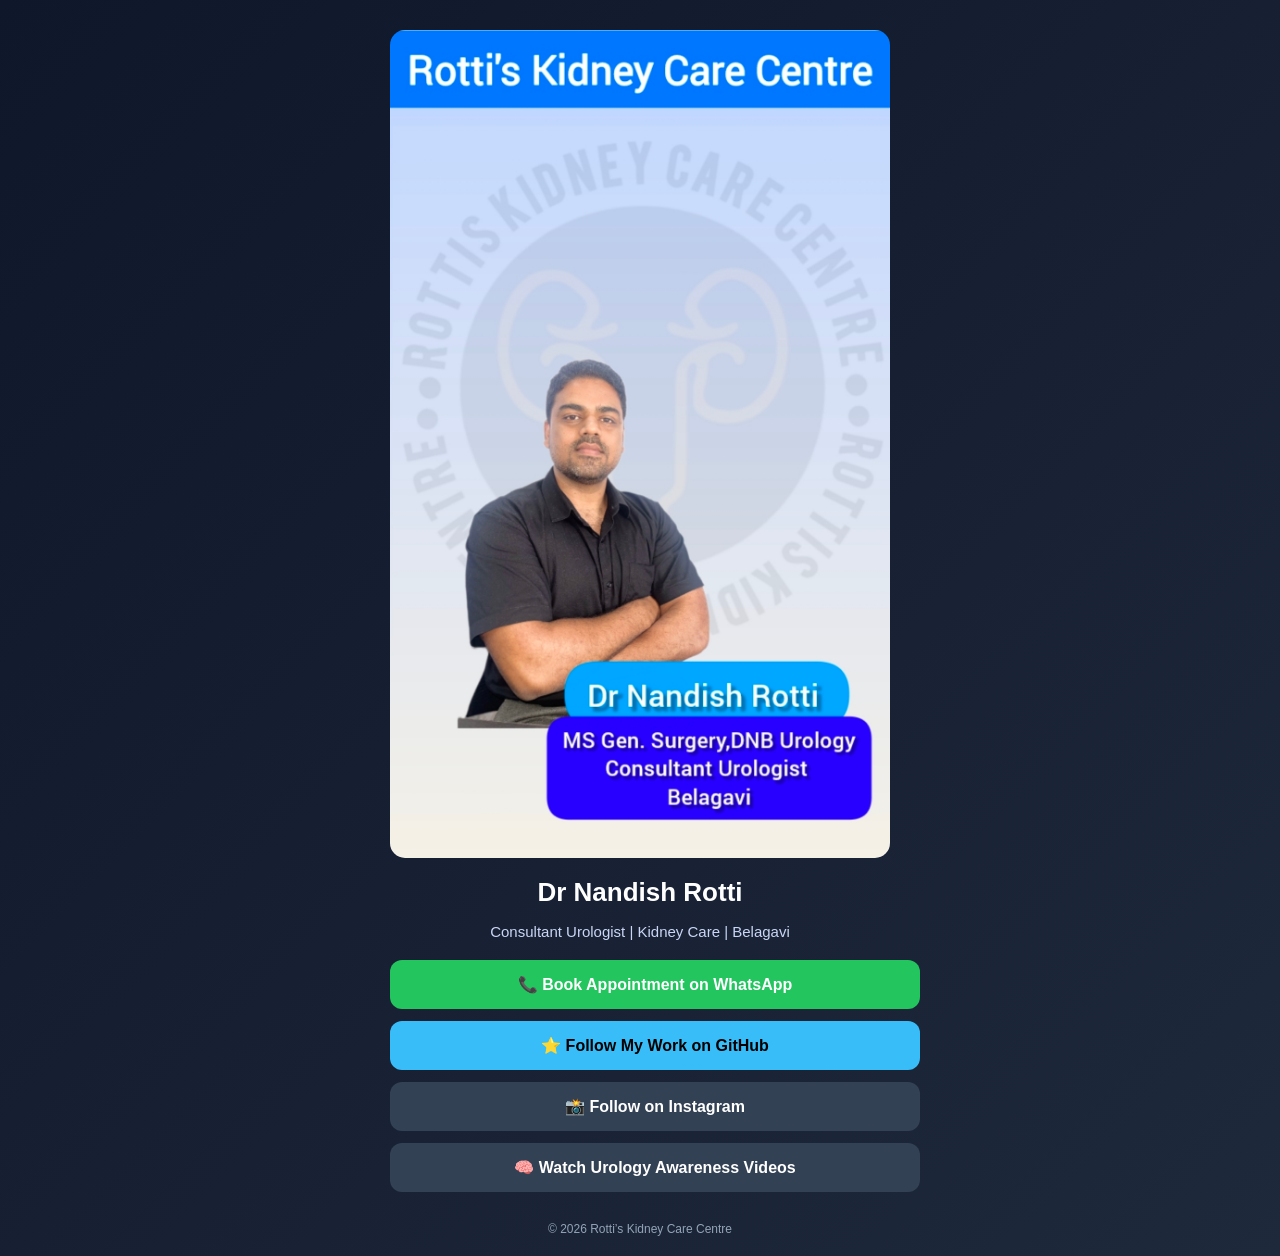
==== index.html @ 9616980d "Refactor index.html for SEO and structure improvements Updated the HTML structure and added meta tag" ====
<!DOCTYPE html>
<html lang="en">
<head>
<meta charset="UTF-8">
<title>Dr Nandish Rotti | Urologist</title>
<meta name="viewport" content="width=device-width, initial-scale=1.0">

<!-- WhatsApp Preview -->
<meta property="og:title" content="Dr Nandish Rotti | Urologist & Kidney Care">
<meta property="og:description" content="Kidney Stones | Prostate | Urology Care | Belagavi">
<meta property="og:image" content="https://dr-nandish-urologist-belagavi.github.io/preview.jpg">
<meta property="og:url" content="https://dr-nandish-urologist-belagavi.github.io/">
<meta name="twitter:card" content="summary_large_image">

<style>
body {
  margin: 0;
  font-family: 'Segoe UI', sans-serif;
  background: linear-gradient(135deg, #0f172a, #1e293b);
  color: white;
  text-align: center;
}

.container {
  max-width: 500px;
  margin: auto;
  padding: 20px;
}

.hero-img {
  width: 100%;
  border-radius: 15px;
  margin-top: 10px;
}

h1 {
  margin: 15px 0 5px;
  font-size: 26px;
}

p {
  color: #cbd5f5;
  font-size: 15px;
  margin-bottom: 20px;
}

.btn {
  display: block;
  width: 100%;
  margin: 12px 0;
  padding: 15px;
  border-radius: 12px;
  text-decoration: none;
  font-weight: bold;
  font-size: 16px;
  transition: 0.3s;
}

.primary {
  background: #22c55e;
  color: white;
}

.primary:hover {
  background: #16a34a;
}

.secondary {
  background: #334155;
  color: white;
}

.secondary:hover {
  background: #475569;
}

.highlight {
  background: #38bdf8;
  color: black;
}

.footer {
  margin-top: 30px;
  font-size: 12px;
  color: #94a3b8;
}
</style>
</head>

<body>

<div class="container">

  <!-- HERO IMAGE -->
  <img src="preview.jpg" class="hero-img" alt="Dr Nandish">

  <h1>Dr Nandish Rotti</h1>
  <p>Consultant Urologist | Kidney Care | Belagavi</p>

  <!-- STRONG CTA -->
  <a href="https://wa.me/91XXXXXXXXXX" class="btn primary">
    📞 Book Appointment on WhatsApp
  </a>

  <!-- FOLLOW CTA -->
  <a href="https://github.com/yourusername" class="btn highlight">
    ⭐ Follow My Work on GitHub
  </a>

  <!-- SOCIAL -->
  <a href="https://instagram.com/yourpage" class="btn secondary">
    📸 Follow on Instagram
  </a>

  <!-- EDUCATION CTA -->
  <a href="#" class="btn secondary">
    🧠 Watch Urology Awareness Videos
  </a>

  <div class="footer">
    © 2026 Rotti’s Kidney Care Centre
  </div>

</div>

</body>
</html>
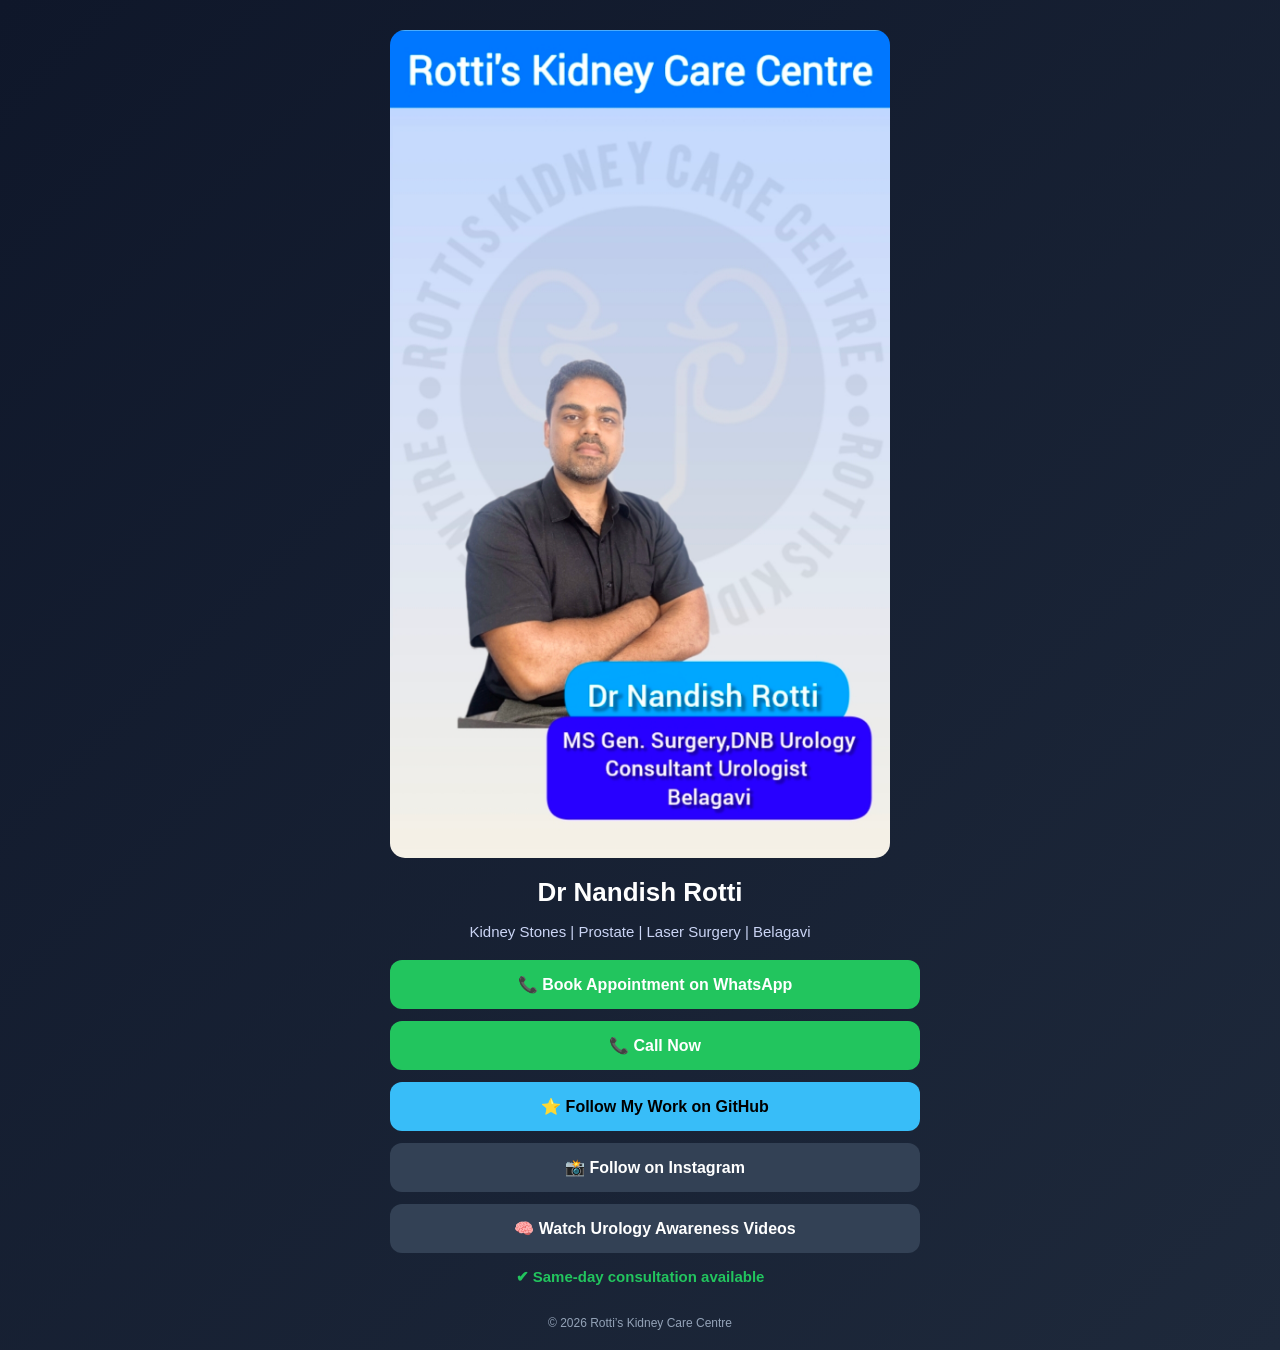
==== commit 35534ebe: "Update meta description and contact information Updated the description and contact details for bett" ====
--- a/index.html
+++ b/index.html
@@ -7,7 +7,7 @@
 
 <!-- WhatsApp Preview -->
 <meta property="og:title" content="Dr Nandish Rotti | Urologist & Kidney Care">
-<meta property="og:description" content="Kidney Stones | Prostate | Urology Care | Belagavi">
+<meta property="og:description" content="Kidney Stones | Prostate | Laser Surgery | Belagavi">
 <meta property="og:image" content="https://dr-nandish-urologist-belagavi.github.io/preview.jpg">
 <meta property="og:url" content="https://dr-nandish-urologist-belagavi.github.io/">
 <meta name="twitter:card" content="summary_large_image">
@@ -95,27 +95,36 @@
   <img src="preview.jpg" class="hero-img" alt="Dr Nandish">
 
   <h1>Dr Nandish Rotti</h1>
-  <p>Consultant Urologist | Kidney Care | Belagavi</p>
+  <p>Kidney Stones | Prostate | Laser Surgery | Belagavi</p>
 
-  <!-- STRONG CTA -->
-  <a href="https://wa.me/91XXXXXXXXXX" class="btn primary">
+  <!-- WHATSAPP CTA -->
+  <a href="https://wa.me/918884219555" class="btn primary">
     📞 Book Appointment on WhatsApp
   </a>
 
-  <!-- FOLLOW CTA -->
+  <!-- CALL NOW -->
+  <a href="tel:+918884219555" class="btn primary">
+    📞 Call Now
+  </a>
+
+  <!-- FOLLOW -->
   <a href="https://github.com/yourusername" class="btn highlight">
     ⭐ Follow My Work on GitHub
   </a>
 
-  <!-- SOCIAL -->
+  <!-- INSTAGRAM -->
   <a href="https://instagram.com/yourpage" class="btn secondary">
     📸 Follow on Instagram
   </a>
 
-  <!-- EDUCATION CTA -->
+  <!-- VIDEOS -->
   <a href="#" class="btn secondary">
     🧠 Watch Urology Awareness Videos
   </a>
+
+  <p style="color:#22c55e; font-weight:bold;">
+    ✔ Same-day consultation available
+  </p>
 
   <div class="footer">
     © 2026 Rotti’s Kidney Care Centre
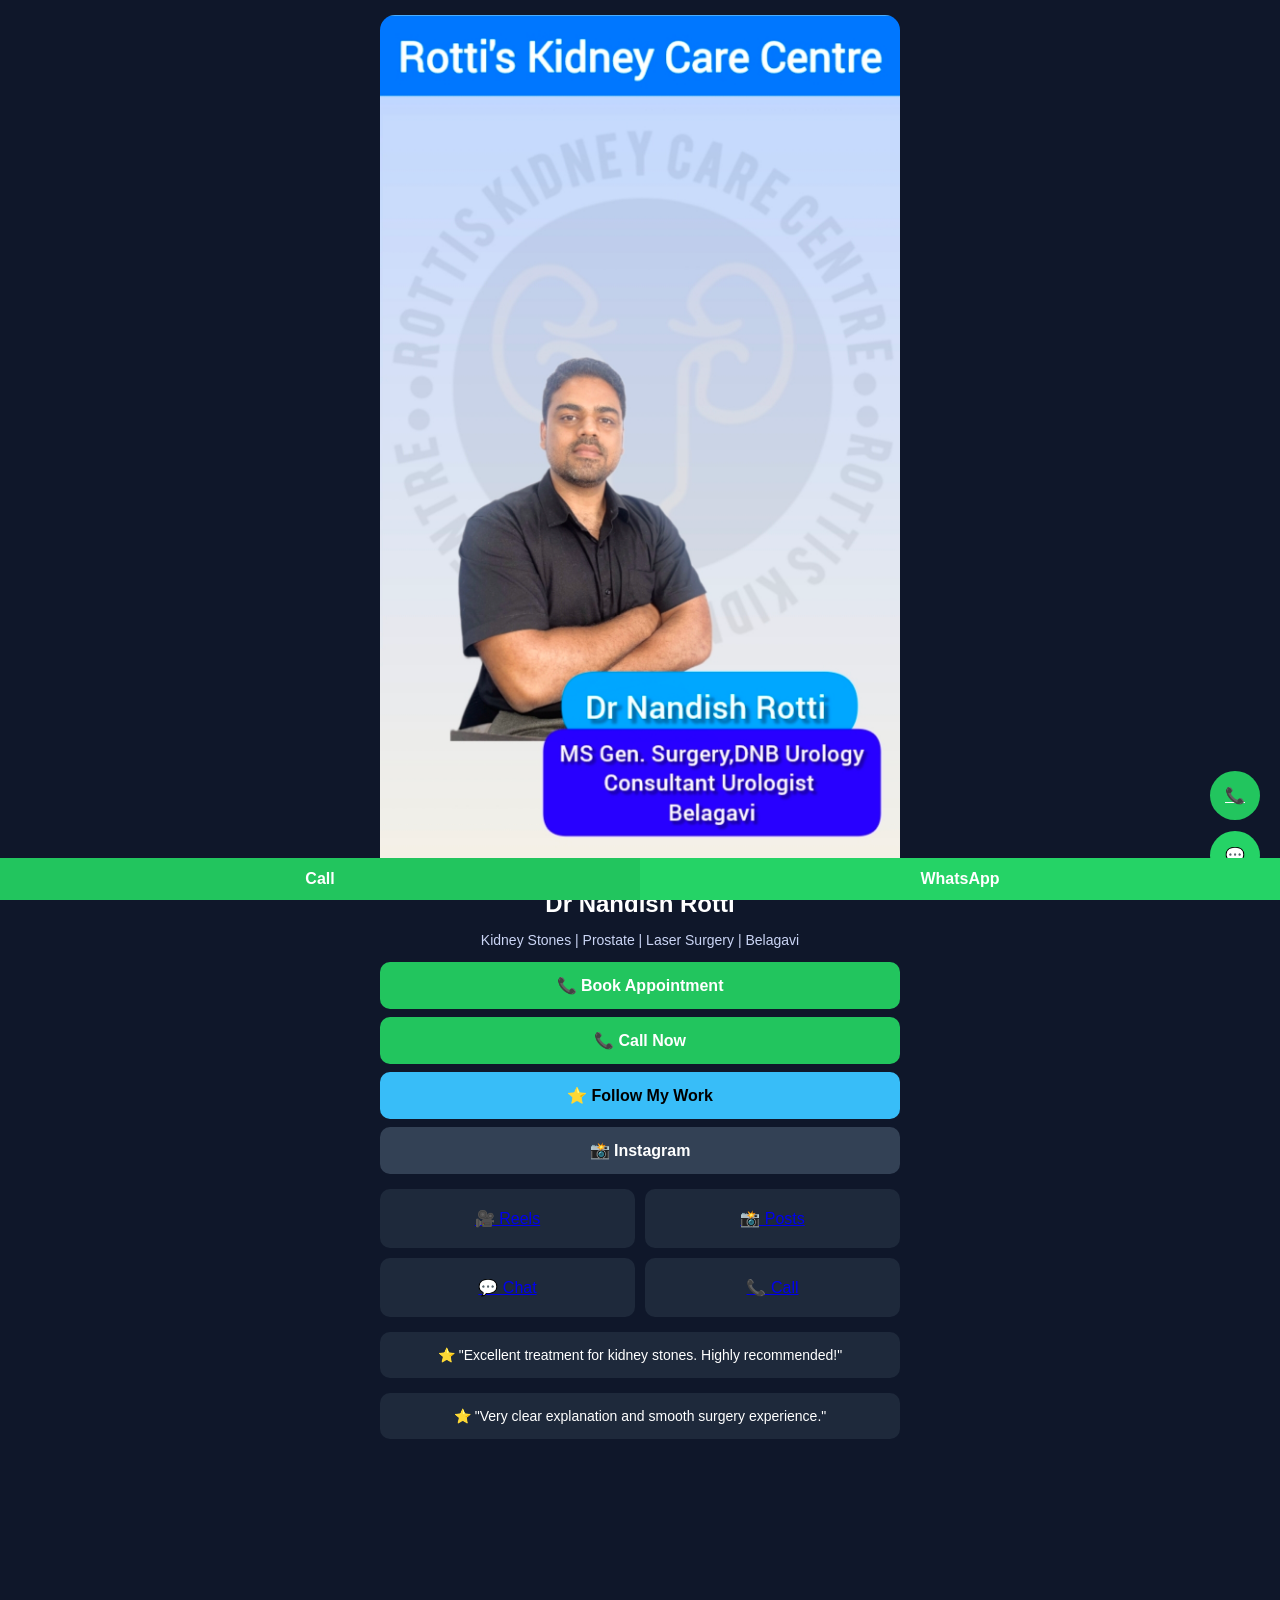
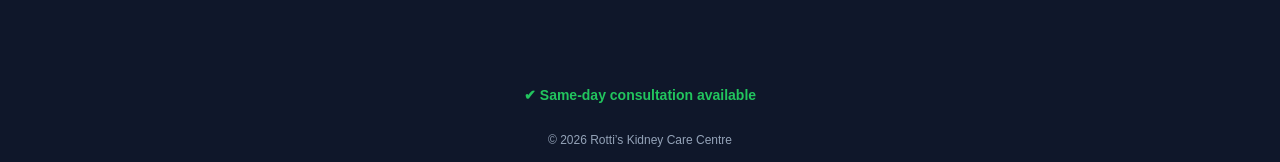
==== commit db1a0e2f: "Enhance SEO and layout in index.html Updated title and meta tags for better SEO and clarity. Modifie" ====
--- a/index.html
+++ b/index.html
@@ -2,88 +2,44 @@
 <html lang="en">
 <head>
 <meta charset="UTF-8">
-<title>Dr Nandish Rotti | Urologist</title>
+<title>Dr Nandish Rotti | Best Urologist in Belagavi</title>
 <meta name="viewport" content="width=device-width, initial-scale=1.0">
 
-<!-- WhatsApp Preview -->
-<meta property="og:title" content="Dr Nandish Rotti | Urologist & Kidney Care">
-<meta property="og:description" content="Kidney Stones | Prostate | Laser Surgery | Belagavi">
+<meta name="description" content="Best Urologist in Belagavi | Kidney Stones | Prostate | Laser Surgery | Dr Nandish Rotti">
+
+<meta property="og:title" content="Dr Nandish Rotti | Urologist Belagavi">
+<meta property="og:description" content="Kidney Stones | Prostate | Laser Surgery | Book Appointment">
 <meta property="og:image" content="https://dr-nandish-urologist-belagavi.github.io/preview.jpg">
 <meta property="og:url" content="https://dr-nandish-urologist-belagavi.github.io/">
-<meta name="twitter:card" content="summary_large_image">
 
 <style>
-body {
-  margin: 0;
-  font-family: 'Segoe UI', sans-serif;
-  background: linear-gradient(135deg, #0f172a, #1e293b);
-  color: white;
-  text-align: center;
-}
+body {margin:0;font-family:Arial;background:#0f172a;color:white;}
+.container {max-width:520px;margin:auto;padding:15px;text-align:center;}
+.hero {width:100%;border-radius:15px;}
+h1 {margin:10px 0 5px;font-size:24px;}
+p {color:#cbd5f5;font-size:14px;}
 
-.container {
-  max-width: 500px;
-  margin: auto;
-  padding: 20px;
-}
+.btn {display:block;padding:14px;margin:8px 0;border-radius:10px;text-decoration:none;font-weight:bold;}
+.primary {background:#22c55e;color:white;}
+.secondary {background:#334155;color:white;}
+.highlight {background:#38bdf8;color:black;}
 
-.hero-img {
-  width: 100%;
-  border-radius: 15px;
-  margin-top: 10px;
-}
+.grid {display:grid;grid-template-columns:1fr 1fr;gap:10px;margin-top:15px;}
+.card {background:#1e293b;padding:20px;border-radius:10px;}
 
-h1 {
-  margin: 15px 0 5px;
-  font-size: 26px;
-}
+.testimonial {background:#1e293b;padding:15px;border-radius:10px;margin-top:15px;font-size:14px;}
 
-p {
-  color: #cbd5f5;
-  font-size: 15px;
-  margin-bottom: 20px;
-}
+iframe {width:100%;height:220px;border:none;border-radius:10px;margin-top:10px;}
 
-.btn {
-  display: block;
-  width: 100%;
-  margin: 12px 0;
-  padding: 15px;
-  border-radius: 12px;
-  text-decoration: none;
-  font-weight: bold;
-  font-size: 16px;
-  transition: 0.3s;
-}
+.float-w {position:fixed;bottom:20px;right:20px;background:#25D366;color:white;padding:15px;border-radius:50%;}
+.float-c {position:fixed;bottom:80px;right:20px;background:#22c55e;color:white;padding:15px;border-radius:50%;}
 
-.primary {
-  background: #22c55e;
-  color: white;
-}
+.sticky {position:fixed;bottom:0;width:100%;display:flex;}
+.sticky a {flex:1;padding:12px;text-align:center;text-decoration:none;font-weight:bold;}
+.call {background:#22c55e;color:white;}
+.whatsapp {background:#25D366;color:white;}
 
-.primary:hover {
-  background: #16a34a;
-}
-
-.secondary {
-  background: #334155;
-  color: white;
-}
-
-.secondary:hover {
-  background: #475569;
-}
-
-.highlight {
-  background: #38bdf8;
-  color: black;
-}
-
-.footer {
-  margin-top: 30px;
-  font-size: 12px;
-  color: #94a3b8;
-}
+.footer {margin-top:30px;font-size:12px;color:#94a3b8;}
 </style>
 </head>
 
@@ -91,45 +47,44 @@
 
 <div class="container">
 
-  <!-- HERO IMAGE -->
-  <img src="preview.jpg" class="hero-img" alt="Dr Nandish">
+<img src="preview.jpg" class="hero">
 
-  <h1>Dr Nandish Rotti</h1>
-  <p>Kidney Stones | Prostate | Laser Surgery | Belagavi</p>
+<h1>Dr Nandish Rotti</h1>
+<p>Kidney Stones | Prostate | Laser Surgery | Belagavi</p>
 
-  <!-- WHATSAPP CTA -->
-  <a href="https://wa.me/918884219555" class="btn primary">
-    📞 Book Appointment on WhatsApp
-  </a>
+<a href="https://wa.me/918884219555" class="btn primary">📞 Book Appointment</a>
+<a href="tel:+918884219555" class="btn primary">📞 Call Now</a>
 
-  <!-- CALL NOW -->
-  <a href="tel:+918884219555" class="btn primary">
-    📞 Call Now
-  </a>
+<a href="https://github.com/dr-nandish-urologist-belagavi" class="btn highlight">⭐ Follow My Work</a>
+<a href="https://www.instagram.com/drnandish_urologist_belagavi" class="btn secondary">📸 Instagram</a>
 
-  <!-- FOLLOW -->
-  <a href="https://github.com/yourusername" class="btn highlight">
-    ⭐ Follow My Work on GitHub
-  </a>
+<div class="grid">
+<a href="https://www.instagram.com/drnandish_urologist_belagavi/reels/" class="card">🎥 Reels</a>
+<a href="https://www.instagram.com/drnandish_urologist_belagavi" class="card">📸 Posts</a>
+<a href="https://wa.me/918884219555" class="card">💬 Chat</a>
+<a href="tel:+918884219555" class="card">📞 Call</a>
+</div>
 
-  <!-- INSTAGRAM -->
-  <a href="https://instagram.com/yourpage" class="btn secondary">
-    📸 Follow on Instagram
-  </a>
+<div class="testimonial">⭐ "Excellent treatment for kidney stones. Highly recommended!"</div>
+<div class="testimonial">⭐ "Very clear explanation and smooth surgery experience."</div>
 
-  <!-- VIDEOS -->
-  <a href="#" class="btn secondary">
-    🧠 Watch Urology Awareness Videos
-  </a>
+<!-- REAL GOOGLE MAP EMBED -->
+<iframe src="https://maps.google.com/maps?q=Rottis%20Kidney%20Care%20Centre%20Belagavi&t=&z=15&output=embed"></iframe>
 
-  <p style="color:#22c55e; font-weight:bold;">
-    ✔ Same-day consultation available
-  </p>
+<p style="color:#22c55e;font-weight:bold;">
+✔ Same-day consultation available
+</p>
 
-  <div class="footer">
-    © 2026 Rotti’s Kidney Care Centre
-  </div>
+<div class="footer">© 2026 Rotti’s Kidney Care Centre</div>
 
+</div>
+
+<a href="https://wa.me/918884219555" class="float-w">💬</a>
+<a href="tel:+918884219555" class="float-c">📞</a>
+
+<div class="sticky">
+<a href="tel:+918884219555" class="call">Call</a>
+<a href="https://wa.me/918884219555" class="whatsapp">WhatsApp</a>
 </div>
 
 </body>
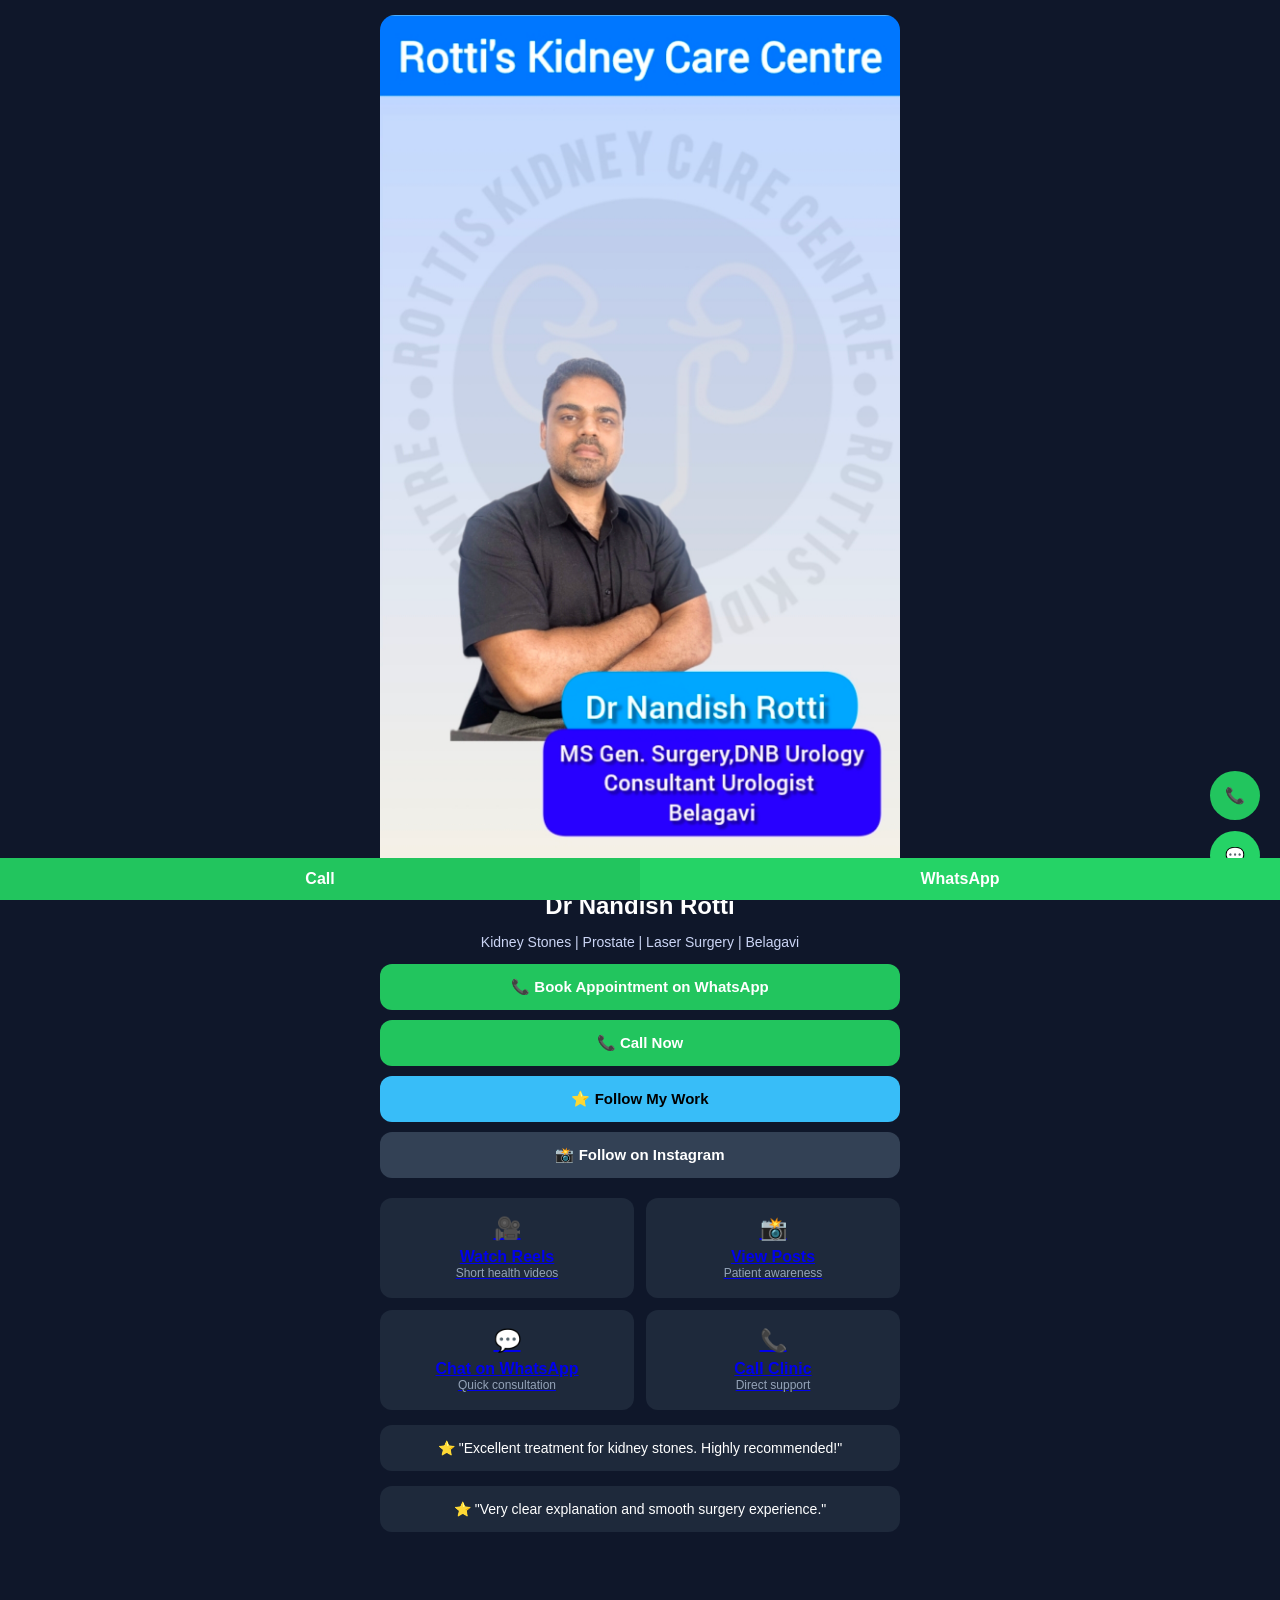
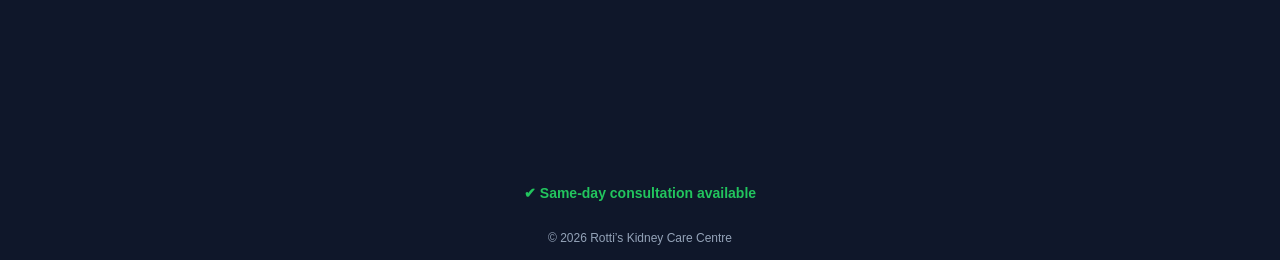
==== commit 910e6d38: "Update index.html" ====
--- a/index.html
+++ b/index.html
@@ -2,44 +2,166 @@
 <html lang="en">
 <head>
 <meta charset="UTF-8">
-<title>Dr Nandish Rotti | Best Urologist in Belagavi</title>
+<title>Dr Nandish Rotti | Urologist Belagavi</title>
 <meta name="viewport" content="width=device-width, initial-scale=1.0">
 
-<meta name="description" content="Best Urologist in Belagavi | Kidney Stones | Prostate | Laser Surgery | Dr Nandish Rotti">
-
+<!-- SEO -->
+<meta name="description" content="Urologist in Belagavi | Kidney Stones | Prostate | Laser Surgery | Dr Nandish Rotti">
+
+<!-- WhatsApp Preview -->
 <meta property="og:title" content="Dr Nandish Rotti | Urologist Belagavi">
 <meta property="og:description" content="Kidney Stones | Prostate | Laser Surgery | Book Appointment">
 <meta property="og:image" content="https://dr-nandish-urologist-belagavi.github.io/preview.jpg">
 <meta property="og:url" content="https://dr-nandish-urologist-belagavi.github.io/">
 
 <style>
-body {margin:0;font-family:Arial;background:#0f172a;color:white;}
-.container {max-width:520px;margin:auto;padding:15px;text-align:center;}
-.hero {width:100%;border-radius:15px;}
-h1 {margin:10px 0 5px;font-size:24px;}
-p {color:#cbd5f5;font-size:14px;}
-
-.btn {display:block;padding:14px;margin:8px 0;border-radius:10px;text-decoration:none;font-weight:bold;}
-.primary {background:#22c55e;color:white;}
-.secondary {background:#334155;color:white;}
-.highlight {background:#38bdf8;color:black;}
-
-.grid {display:grid;grid-template-columns:1fr 1fr;gap:10px;margin-top:15px;}
-.card {background:#1e293b;padding:20px;border-radius:10px;}
-
-.testimonial {background:#1e293b;padding:15px;border-radius:10px;margin-top:15px;font-size:14px;}
-
-iframe {width:100%;height:220px;border:none;border-radius:10px;margin-top:10px;}
-
-.float-w {position:fixed;bottom:20px;right:20px;background:#25D366;color:white;padding:15px;border-radius:50%;}
-.float-c {position:fixed;bottom:80px;right:20px;background:#22c55e;color:white;padding:15px;border-radius:50%;}
-
-.sticky {position:fixed;bottom:0;width:100%;display:flex;}
-.sticky a {flex:1;padding:12px;text-align:center;text-decoration:none;font-weight:bold;}
-.call {background:#22c55e;color:white;}
-.whatsapp {background:#25D366;color:white;}
-
-.footer {margin-top:30px;font-size:12px;color:#94a3b8;}
+body {
+  margin:0;
+  font-family: 'Segoe UI', sans-serif;
+  background:#0f172a;
+  color:white;
+}
+
+.container {
+  max-width:520px;
+  margin:auto;
+  padding:15px;
+  text-align:center;
+}
+
+.hero {
+  width:100%;
+  border-radius:15px;
+}
+
+h1 {
+  margin:12px 0 5px;
+  font-size:24px;
+}
+
+p {
+  color:#cbd5f5;
+  font-size:14px;
+}
+
+/* BUTTONS */
+.btn {
+  display:block;
+  padding:14px;
+  margin:10px 0;
+  border-radius:12px;
+  text-decoration:none;
+  font-weight:bold;
+  font-size:15px;
+}
+
+.primary {
+  background:#22c55e;
+  color:white;
+}
+
+.highlight {
+  background:#38bdf8;
+  color:black;
+}
+
+.secondary {
+  background:#334155;
+  color:white;
+}
+
+/* GRID */
+.grid {
+  display:grid;
+  grid-template-columns:1fr 1fr;
+  gap:12px;
+  margin-top:20px;
+}
+
+.card {
+  background:#1e293b;
+  padding:18px;
+  border-radius:12px;
+  text-align:center;
+  transition:0.2s;
+}
+
+.card:hover {
+  background:#334155;
+}
+
+/* TESTIMONIAL */
+.testimonial {
+  background:#1e293b;
+  padding:15px;
+  border-radius:12px;
+  margin-top:15px;
+  font-size:14px;
+}
+
+/* MAP */
+iframe {
+  width:100%;
+  height:220px;
+  border:none;
+  border-radius:12px;
+  margin-top:15px;
+}
+
+/* FLOAT BUTTONS */
+.float-w {
+  position:fixed;
+  bottom:20px;
+  right:20px;
+  background:#25D366;
+  color:white;
+  padding:15px;
+  border-radius:50%;
+  text-decoration:none;
+}
+
+.float-c {
+  position:fixed;
+  bottom:80px;
+  right:20px;
+  background:#22c55e;
+  color:white;
+  padding:15px;
+  border-radius:50%;
+  text-decoration:none;
+}
+
+/* STICKY BAR */
+.sticky {
+  position:fixed;
+  bottom:0;
+  width:100%;
+  display:flex;
+}
+
+.sticky a {
+  flex:1;
+  padding:12px;
+  text-align:center;
+  text-decoration:none;
+  font-weight:bold;
+}
+
+.call {
+  background:#22c55e;
+  color:white;
+}
+
+.whatsapp {
+  background:#25D366;
+  color:white;
+}
+
+.footer {
+  margin-top:30px;
+  font-size:12px;
+  color:#94a3b8;
+}
 </style>
 </head>
 
@@ -52,36 +174,73 @@
 <h1>Dr Nandish Rotti</h1>
 <p>Kidney Stones | Prostate | Laser Surgery | Belagavi</p>
 
-<a href="https://wa.me/918884219555" class="btn primary">📞 Book Appointment</a>
-<a href="tel:+918884219555" class="btn primary">📞 Call Now</a>
-
-<a href="https://github.com/dr-nandish-urologist-belagavi" class="btn highlight">⭐ Follow My Work</a>
-<a href="https://www.instagram.com/drnandish_urologist_belagavi" class="btn secondary">📸 Instagram</a>
-
+<a href="https://wa.me/918884219555" class="btn primary">
+📞 Book Appointment on WhatsApp
+</a>
+
+<a href="tel:+918884219555" class="btn primary">
+📞 Call Now
+</a>
+
+<a href="https://github.com/dr-nandish-urologist-belagavi" class="btn highlight">
+⭐ Follow My Work
+</a>
+
+<a href="https://www.instagram.com/drnandish_urologist_belagavi" class="btn secondary">
+📸 Follow on Instagram
+</a>
+
+<!-- PROFESSIONAL GRID -->
 <div class="grid">
-<a href="https://www.instagram.com/drnandish_urologist_belagavi/reels/" class="card">🎥 Reels</a>
-<a href="https://www.instagram.com/drnandish_urologist_belagavi" class="card">📸 Posts</a>
-<a href="https://wa.me/918884219555" class="card">💬 Chat</a>
-<a href="tel:+918884219555" class="card">📞 Call</a>
-</div>
-
+
+<a href="https://www.instagram.com/drnandish_urologist_belagavi/reels/" class="card">
+  <div style="font-size:22px;">🎥</div>
+  <div style="margin-top:6px;font-weight:600;">Watch Reels</div>
+  <div style="font-size:12px;color:#94a3b8;">Short health videos</div>
+</a>
+
+<a href="https://www.instagram.com/drnandish_urologist_belagavi" class="card">
+  <div style="font-size:22px;">📸</div>
+  <div style="margin-top:6px;font-weight:600;">View Posts</div>
+  <div style="font-size:12px;color:#94a3b8;">Patient awareness</div>
+</a>
+
+<a href="https://wa.me/918884219555" class="card">
+  <div style="font-size:22px;">💬</div>
+  <div style="margin-top:6px;font-weight:600;">Chat on WhatsApp</div>
+  <div style="font-size:12px;color:#94a3b8;">Quick consultation</div>
+</a>
+
+<a href="tel:+918884219555" class="card">
+  <div style="font-size:22px;">📞</div>
+  <div style="margin-top:6px;font-weight:600;">Call Clinic</div>
+  <div style="font-size:12px;color:#94a3b8;">Direct support</div>
+</a>
+
+</div>
+
+<!-- TESTIMONIALS -->
 <div class="testimonial">⭐ "Excellent treatment for kidney stones. Highly recommended!"</div>
 <div class="testimonial">⭐ "Very clear explanation and smooth surgery experience."</div>
 
-<!-- REAL GOOGLE MAP EMBED -->
+<!-- GOOGLE MAP -->
 <iframe src="https://maps.google.com/maps?q=Rottis%20Kidney%20Care%20Centre%20Belagavi&t=&z=15&output=embed"></iframe>
 
 <p style="color:#22c55e;font-weight:bold;">
 ✔ Same-day consultation available
 </p>
 
-<div class="footer">© 2026 Rotti’s Kidney Care Centre</div>
-
-</div>
-
+<div class="footer">
+© 2026 Rotti’s Kidney Care Centre
+</div>
+
+</div>
+
+<!-- FLOAT BUTTONS -->
 <a href="https://wa.me/918884219555" class="float-w">💬</a>
 <a href="tel:+918884219555" class="float-c">📞</a>
 
+<!-- STICKY BAR -->
 <div class="sticky">
 <a href="tel:+918884219555" class="call">Call</a>
 <a href="https://wa.me/918884219555" class="whatsapp">WhatsApp</a>
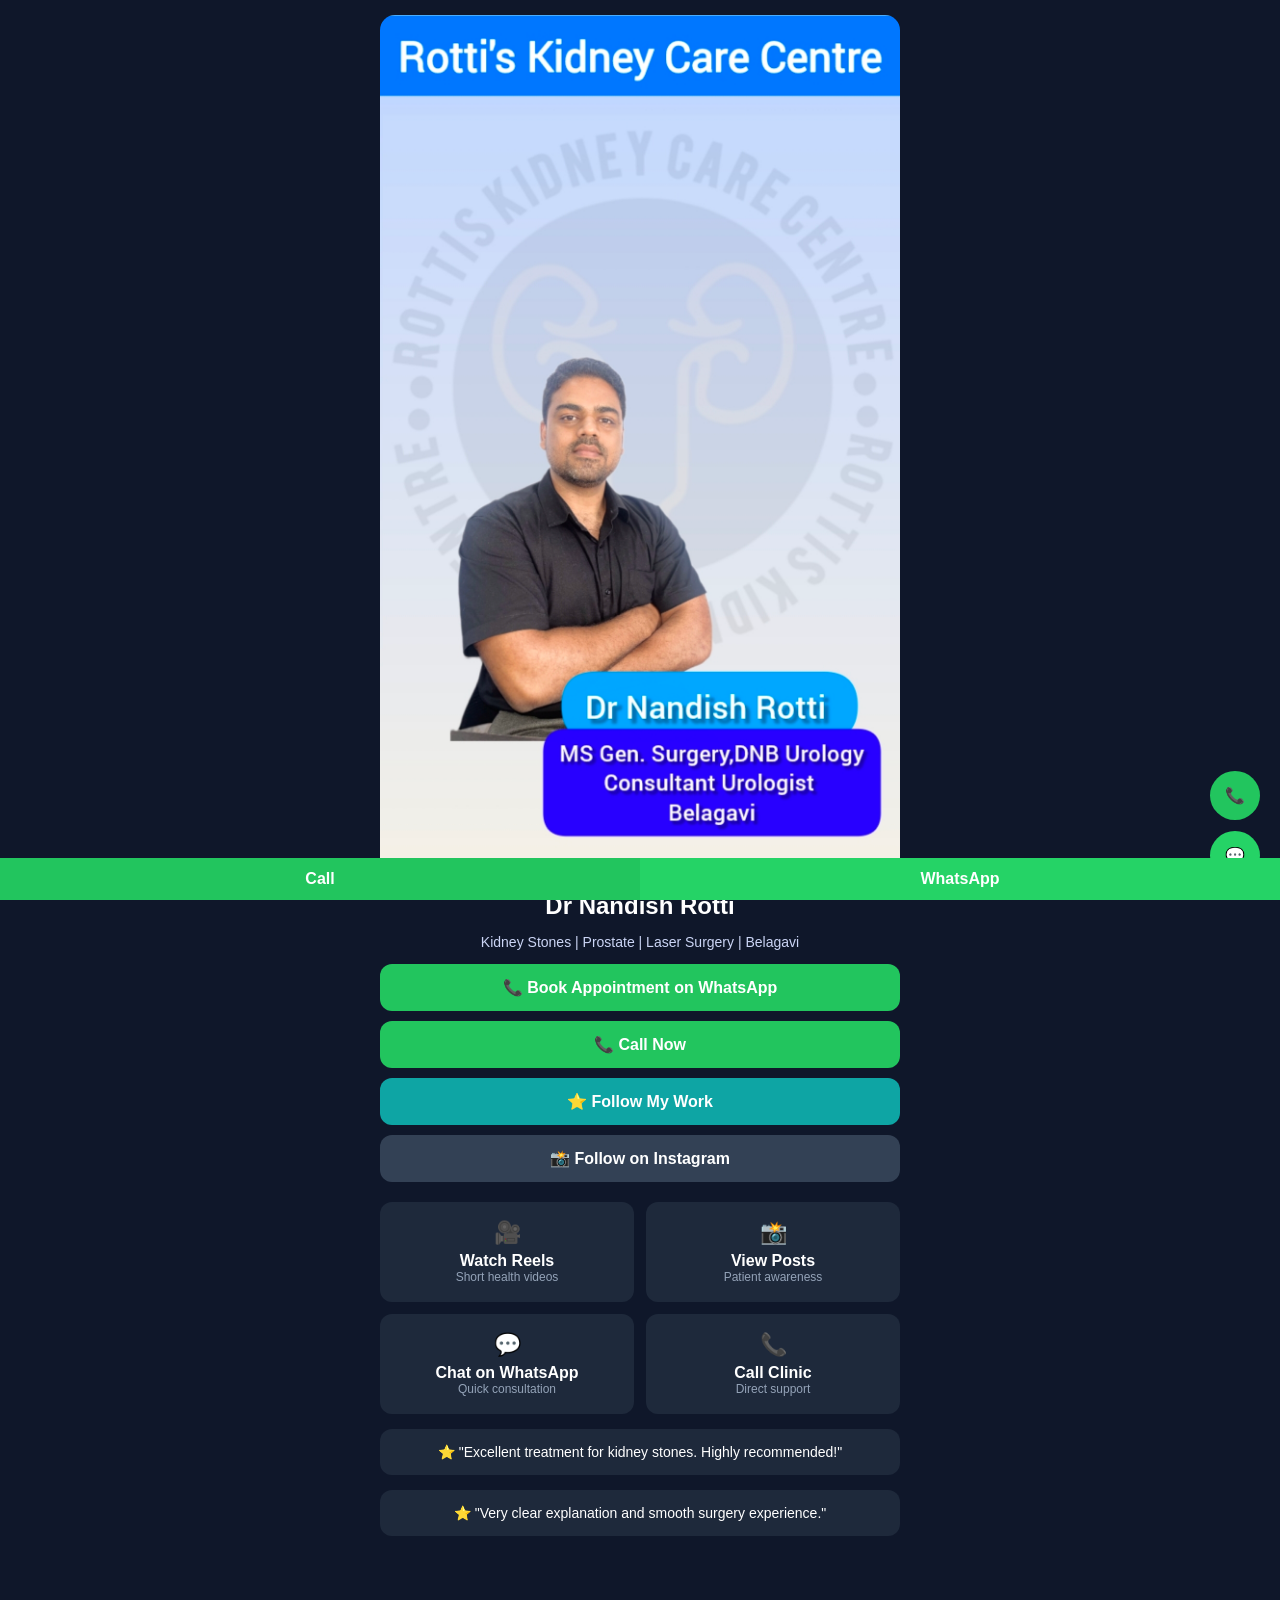
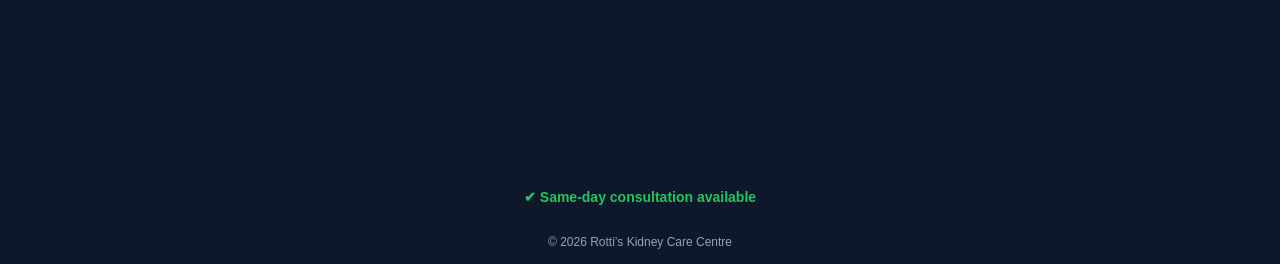
==== commit b9c5272d: "Update index.html" ====
--- a/index.html
+++ b/index.html
@@ -5,10 +5,8 @@
 <title>Dr Nandish Rotti | Urologist Belagavi</title>
 <meta name="viewport" content="width=device-width, initial-scale=1.0">
 
-<!-- SEO -->
-<meta name="description" content="Urologist in Belagavi | Kidney Stones | Prostate | Laser Surgery | Dr Nandish Rotti">
-
-<!-- WhatsApp Preview -->
+<meta name="description" content="Urologist in Belagavi | Kidney Stones | Prostate | Laser Surgery">
+
 <meta property="og:title" content="Dr Nandish Rotti | Urologist Belagavi">
 <meta property="og:description" content="Kidney Stones | Prostate | Laser Surgery | Book Appointment">
 <meta property="og:image" content="https://dr-nandish-urologist-belagavi.github.io/preview.jpg">
@@ -44,15 +42,19 @@
   font-size:14px;
 }
 
+/* REMOVE BLUE LINKS */
+a {
+  color:inherit;
+  text-decoration:none;
+}
+
 /* BUTTONS */
 .btn {
   display:block;
   padding:14px;
   margin:10px 0;
   border-radius:12px;
-  text-decoration:none;
   font-weight:bold;
-  font-size:15px;
 }
 
 .primary {
@@ -61,8 +63,8 @@
 }
 
 .highlight {
-  background:#38bdf8;
-  color:black;
+  background:#0ea5a4;
+  color:white;
 }
 
 .secondary {
@@ -117,7 +119,6 @@
   color:white;
   padding:15px;
   border-radius:50%;
-  text-decoration:none;
 }
 
 .float-c {
@@ -128,7 +129,6 @@
   color:white;
   padding:15px;
   border-radius:50%;
-  text-decoration:none;
 }
 
 /* STICKY BAR */
@@ -143,7 +143,6 @@
   flex:1;
   padding:12px;
   text-align:center;
-  text-decoration:none;
   font-weight:bold;
 }
 
@@ -190,7 +189,7 @@
 📸 Follow on Instagram
 </a>
 
-<!-- PROFESSIONAL GRID -->
+<!-- GRID -->
 <div class="grid">
 
 <a href="https://www.instagram.com/drnandish_urologist_belagavi/reels/" class="card">
@@ -223,7 +222,7 @@
 <div class="testimonial">⭐ "Excellent treatment for kidney stones. Highly recommended!"</div>
 <div class="testimonial">⭐ "Very clear explanation and smooth surgery experience."</div>
 
-<!-- GOOGLE MAP -->
+<!-- MAP -->
 <iframe src="https://maps.google.com/maps?q=Rottis%20Kidney%20Care%20Centre%20Belagavi&t=&z=15&output=embed"></iframe>
 
 <p style="color:#22c55e;font-weight:bold;">
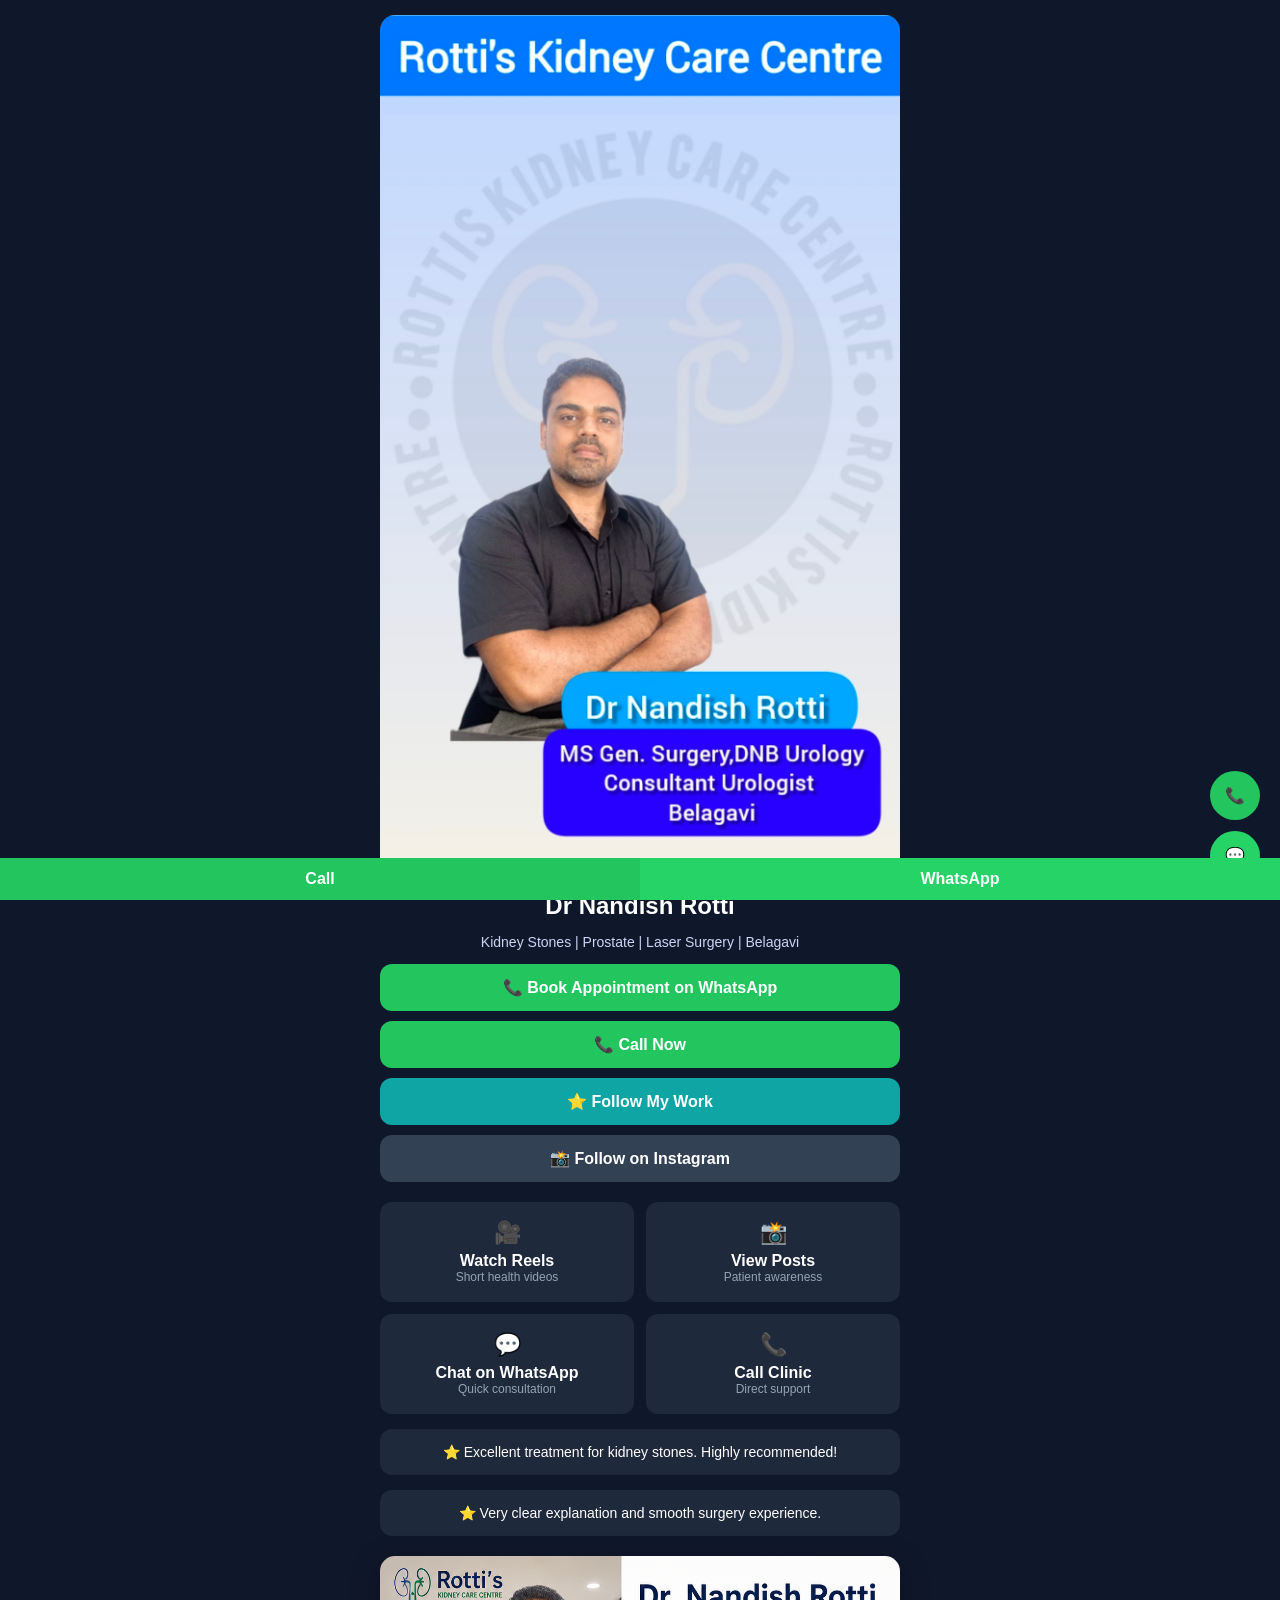
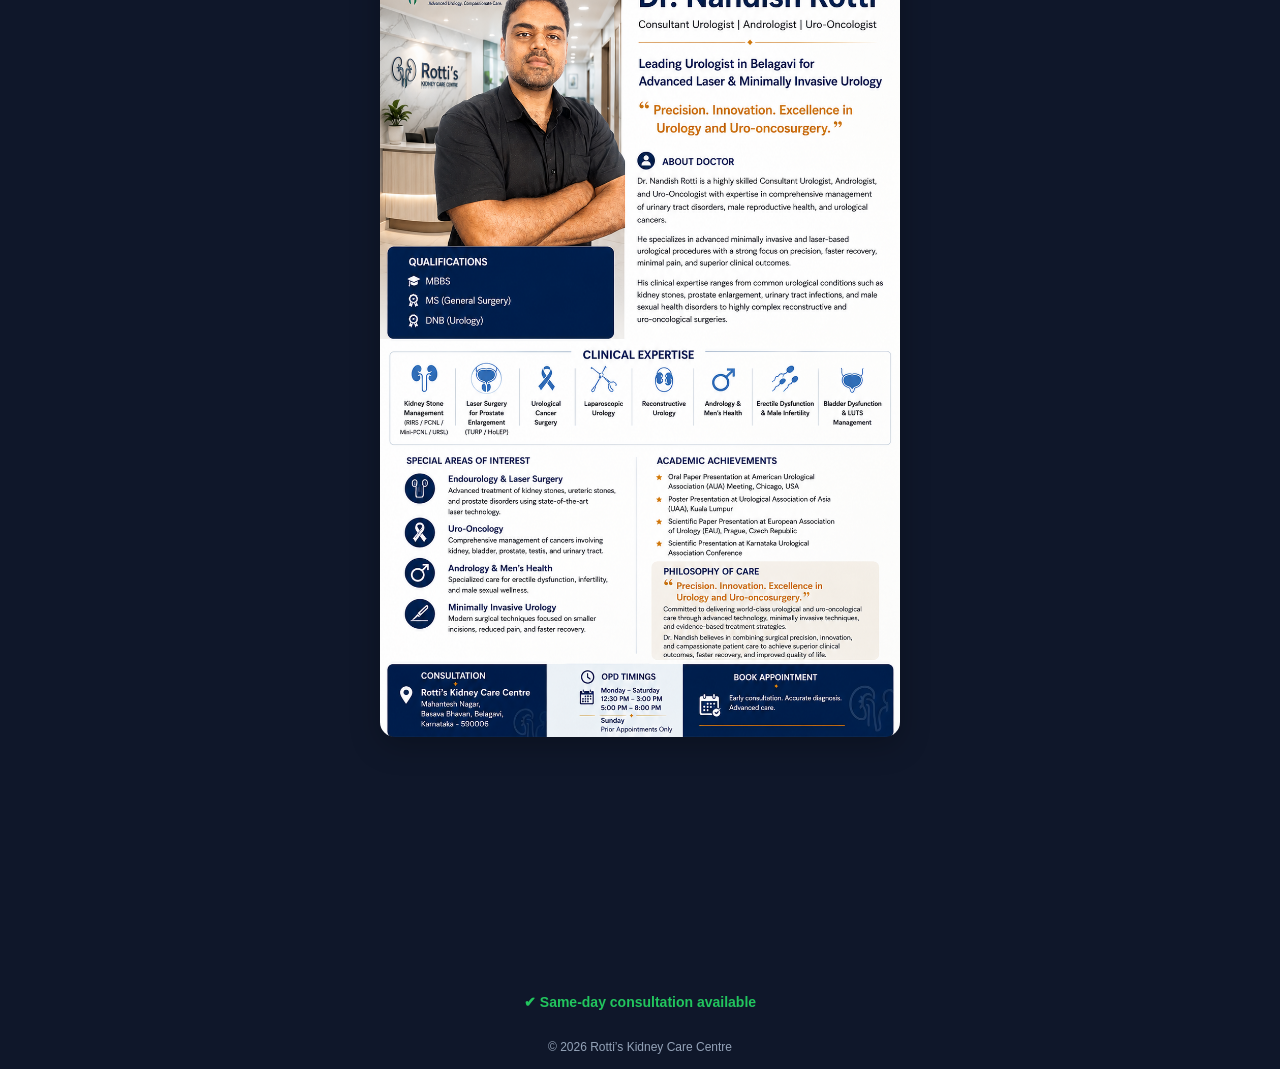
==== commit 3dccd9e0: "Enhance profile section and clean up HTML/CSS Added profile poster section and improved testimonials" ====
--- a/index.html
+++ b/index.html
@@ -32,6 +32,16 @@
   border-radius:15px;
 }
 
+.profile-poster {
+  margin-top:20px;
+}
+
+.profile-poster img {
+  width:100%;
+  border-radius:15px;
+  box-shadow: 0 8px 30px rgba(0,0,0,0.25);
+}
+
 h1 {
   margin:12px 0 5px;
   font-size:24px;
@@ -42,13 +52,11 @@
   font-size:14px;
 }
 
-/* REMOVE BLUE LINKS */
 a {
   color:inherit;
   text-decoration:none;
 }
 
-/* BUTTONS */
 .btn {
   display:block;
   padding:14px;
@@ -72,7 +80,6 @@
   color:white;
 }
 
-/* GRID */
 .grid {
   display:grid;
   grid-template-columns:1fr 1fr;
@@ -85,14 +92,8 @@
   padding:18px;
   border-radius:12px;
   text-align:center;
-  transition:0.2s;
-}
-
-.card:hover {
-  background:#334155;
-}
-
-/* TESTIMONIAL */
+}
+
 .testimonial {
   background:#1e293b;
   padding:15px;
@@ -101,7 +102,6 @@
   font-size:14px;
 }
 
-/* MAP */
 iframe {
   width:100%;
   height:220px;
@@ -110,7 +110,6 @@
   margin-top:15px;
 }
 
-/* FLOAT BUTTONS */
 .float-w {
   position:fixed;
   bottom:20px;
@@ -131,7 +130,6 @@
   border-radius:50%;
 }
 
-/* STICKY BAR */
 .sticky {
   position:fixed;
   bottom:0;
@@ -189,40 +187,41 @@
 📸 Follow on Instagram
 </a>
 
-<!-- GRID -->
 <div class="grid">
 
 <a href="https://www.instagram.com/drnandish_urologist_belagavi/reels/" class="card">
-  <div style="font-size:22px;">🎥</div>
-  <div style="margin-top:6px;font-weight:600;">Watch Reels</div>
-  <div style="font-size:12px;color:#94a3b8;">Short health videos</div>
+<div style="font-size:22px;">🎥</div>
+<div style="margin-top:6px;font-weight:600;">Watch Reels</div>
+<div style="font-size:12px;color:#94a3b8;">Short health videos</div>
 </a>
 
 <a href="https://www.instagram.com/drnandish_urologist_belagavi" class="card">
-  <div style="font-size:22px;">📸</div>
-  <div style="margin-top:6px;font-weight:600;">View Posts</div>
-  <div style="font-size:12px;color:#94a3b8;">Patient awareness</div>
+<div style="font-size:22px;">📸</div>
+<div style="margin-top:6px;font-weight:600;">View Posts</div>
+<div style="font-size:12px;color:#94a3b8;">Patient awareness</div>
 </a>
 
 <a href="https://wa.me/918884219555" class="card">
-  <div style="font-size:22px;">💬</div>
-  <div style="margin-top:6px;font-weight:600;">Chat on WhatsApp</div>
-  <div style="font-size:12px;color:#94a3b8;">Quick consultation</div>
+<div style="font-size:22px;">💬</div>
+<div style="margin-top:6px;font-weight:600;">Chat on WhatsApp</div>
+<div style="font-size:12px;color:#94a3b8;">Quick consultation</div>
 </a>
 
 <a href="tel:+918884219555" class="card">
-  <div style="font-size:22px;">📞</div>
-  <div style="margin-top:6px;font-weight:600;">Call Clinic</div>
-  <div style="font-size:12px;color:#94a3b8;">Direct support</div>
-</a>
-
-</div>
-
-<!-- TESTIMONIALS -->
-<div class="testimonial">⭐ "Excellent treatment for kidney stones. Highly recommended!"</div>
-<div class="testimonial">⭐ "Very clear explanation and smooth surgery experience."</div>
-
-<!-- MAP -->
+<div style="font-size:22px;">📞</div>
+<div style="margin-top:6px;font-weight:600;">Call Clinic</div>
+<div style="font-size:12px;color:#94a3b8;">Direct support</div>
+</a>
+
+</div>
+
+<div class="testimonial">⭐ Excellent treatment for kidney stones. Highly recommended!</div>
+<div class="testimonial">⭐ Very clear explanation and smooth surgery experience.</div>
+
+<div class="profile-poster">
+<img src="Profile-poster.png" alt="Dr Nandish Rotti Profile">
+</div>
+
 <iframe src="https://maps.google.com/maps?q=Rottis%20Kidney%20Care%20Centre%20Belagavi&t=&z=15&output=embed"></iframe>
 
 <p style="color:#22c55e;font-weight:bold;">
@@ -235,11 +234,9 @@
 
 </div>
 
-<!-- FLOAT BUTTONS -->
 <a href="https://wa.me/918884219555" class="float-w">💬</a>
 <a href="tel:+918884219555" class="float-c">📞</a>
 
-<!-- STICKY BAR -->
 <div class="sticky">
 <a href="tel:+918884219555" class="call">Call</a>
 <a href="https://wa.me/918884219555" class="whatsapp">WhatsApp</a>
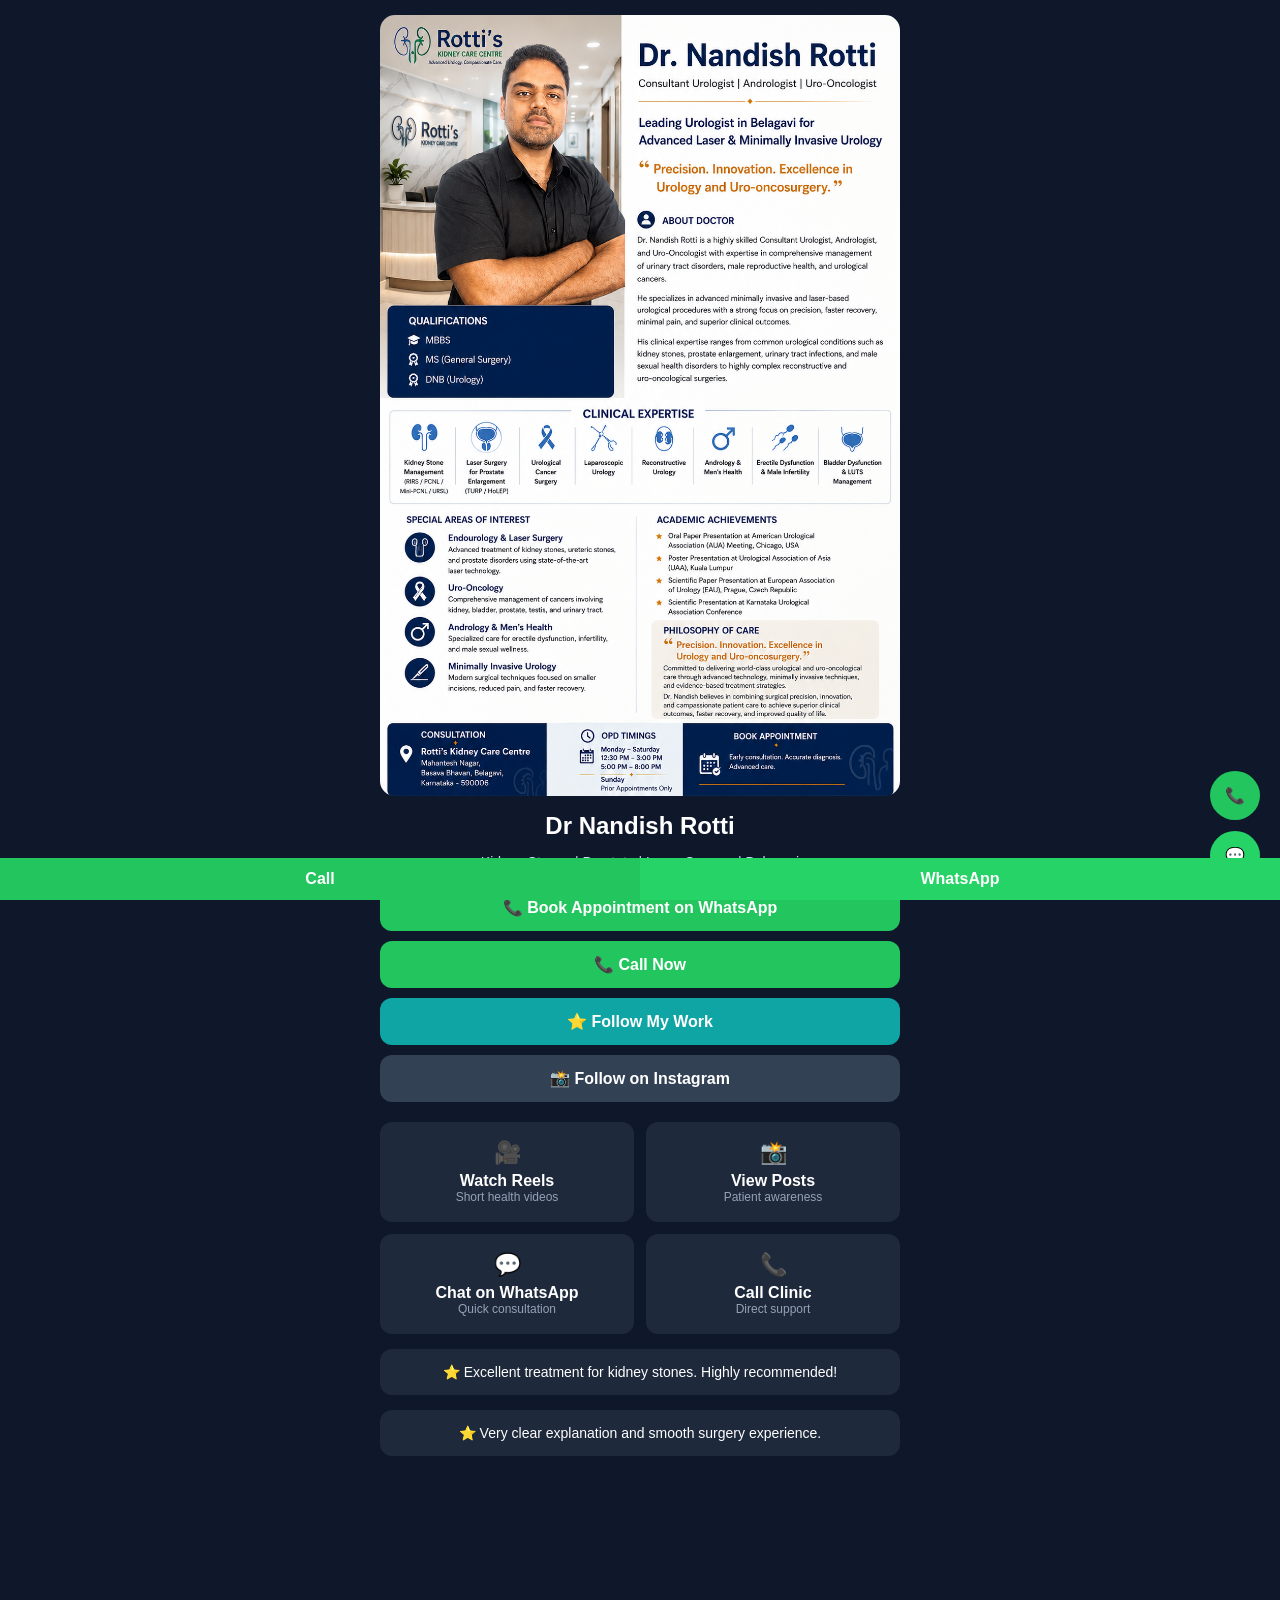
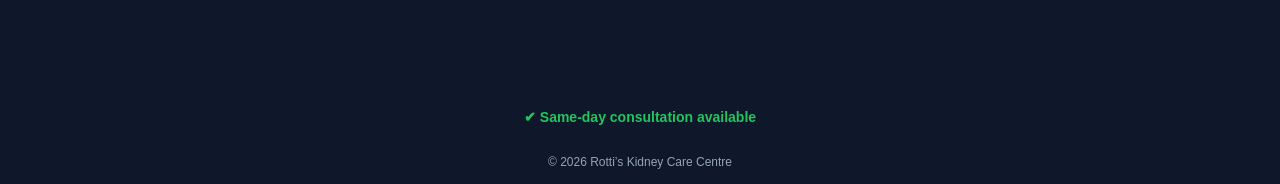
==== commit e9b80114: "Update index.html" ====
--- a/index.html
+++ b/index.html
@@ -9,7 +9,7 @@
 
 <meta property="og:title" content="Dr Nandish Rotti | Urologist Belagavi">
 <meta property="og:description" content="Kidney Stones | Prostate | Laser Surgery | Book Appointment">
-<meta property="og:image" content="https://dr-nandish-urologist-belagavi.github.io/preview.jpg">
+<meta property="og:image" content="https://dr-nandish-urologist-belagavi.github.io/Profile-poster.png">
 <meta property="og:url" content="https://dr-nandish-urologist-belagavi.github.io/">
 
 <style>
@@ -32,16 +32,6 @@
   border-radius:15px;
 }
 
-.profile-poster {
-  margin-top:20px;
-}
-
-.profile-poster img {
-  width:100%;
-  border-radius:15px;
-  box-shadow: 0 8px 30px rgba(0,0,0,0.25);
-}
-
 h1 {
   margin:12px 0 5px;
   font-size:24px;
@@ -166,7 +156,7 @@
 
 <div class="container">
 
-<img src="preview.jpg" class="hero">
+<img src="Profile-poster.png" class="hero">
 
 <h1>Dr Nandish Rotti</h1>
 <p>Kidney Stones | Prostate | Laser Surgery | Belagavi</p>
@@ -218,10 +208,6 @@
 <div class="testimonial">⭐ Excellent treatment for kidney stones. Highly recommended!</div>
 <div class="testimonial">⭐ Very clear explanation and smooth surgery experience.</div>
 
-<div class="profile-poster">
-<img src="Profile-poster.png" alt="Dr Nandish Rotti Profile">
-</div>
-
 <iframe src="https://maps.google.com/maps?q=Rottis%20Kidney%20Care%20Centre%20Belagavi&t=&z=15&output=embed"></iframe>
 
 <p style="color:#22c55e;font-weight:bold;">
